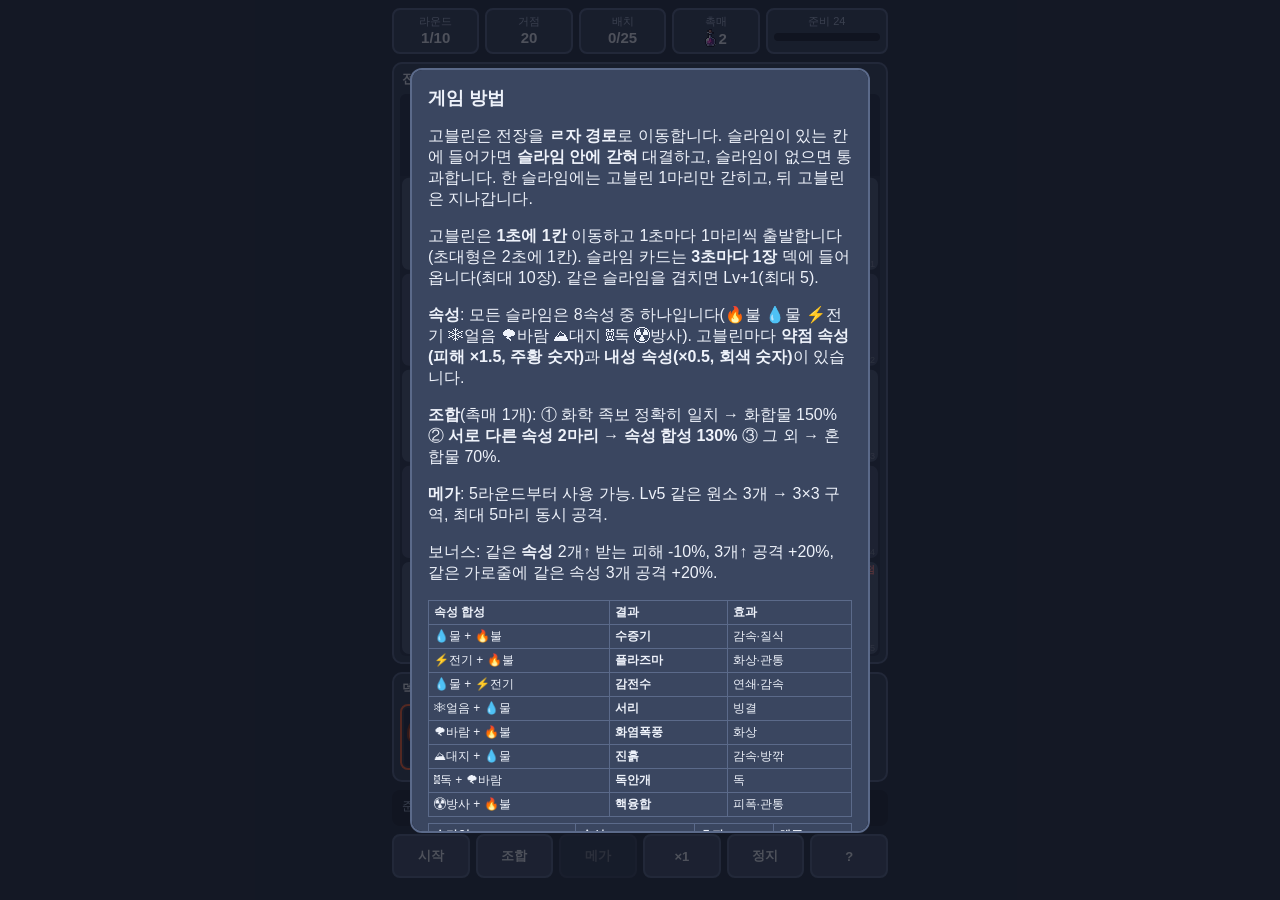
==== index.html @ 812b1ac6 "속성 시스템 복원: 8속성, 속성 합성, 고블린 상성 - 8속성(불·물·전기·얼음·바람·대지·독·방사), 원소 슬라임마다 소속 속성 - 순수 속성 슬라임 불·물·전기 추가 (전기:" ====
<!doctype html>
<html lang="ko">
<head>
<meta charset="utf-8">
<meta name="viewport" content="width=device-width, initial-scale=1, viewport-fit=cover, user-scalable=no">
<meta name="theme-color" content="#2b3447">
<meta name="apple-mobile-web-app-capable" content="yes">
<meta name="apple-mobile-web-app-status-bar-style" content="black-translucent">
<title>Element Slime Defense</title>
<link rel="manifest" href="manifest.json">
<link rel="icon" href="icons/icon.svg" type="image/svg+xml">
<link rel="apple-touch-icon" href="icons/icon-192.png">
<link rel="stylesheet" href="src/style.css">
</head>
<body>
<div id="app">
  <header class="hud">
    <div class="stat"><span class="k">라운드</span><b id="hRound">1/10</b></div>
    <div class="stat"><span class="k">거점</span><b id="hBase">20</b></div>
    <div class="stat"><span class="k">배치</span><b id="hCount">0/50</b></div>
    <div class="stat"><span class="k">촉매</span><b><img class="ico" src="assets/item_catalyst.png" alt=""><span id="hCat">2</span></b></div>
    <div class="stat timer"><span class="k" id="hPhase">준비</span><div class="bar"><i id="hTick"></i></div></div>
  </header>

  <section class="panel">
    <div class="ptitle">전장 <span class="sub">ㄹ자로 오는 고블린이 슬라임 칸에 들어가면 슬라임 안에 갇혀 대결</span></div>
    <canvas id="boardCv" aria-label="전장 5x5"></canvas>
  </section>

  <section class="panel deck">
    <div class="ptitle">덱 <b id="qCount">0</b> <span class="sub">3초마다 1장 · 카드를 판으로 드래그 (같은 슬라임 위 = 겹치기)</span></div>
    <div id="queue" class="qrow"></div>
  </section>

  <div id="info" class="info">준비 중…</div>

  <nav class="actions">
    <button class="btn" id="bStart">시작</button>
    <button class="btn" id="bCombo">조합</button>
    <button class="btn" id="bMega">메가</button>
    <button class="btn" id="bSpeed">×1</button>
    <button class="btn" id="bPause">정지</button>
    <button class="btn" id="bHelp">?</button>
  </nav>
</div>

<div id="modal" class="modal hidden" role="dialog" aria-modal="true">
  <div class="mcard">
    <h2 id="mTitle"></h2>
    <div id="mBody"></div>
    <div class="mbtns"><button class="btn" id="mOk">확인</button><button class="btn hidden" id="mAlt">다시 하기</button></div>
  </div>
</div>

<script type="module" src="src/main.js"></script>
</body>
</html>
---- src/style.css ----
:root {
  --bg: #2b3447; --panel: #3a4660; --panel2: #46536f; --line: #5b6a8a;
  --text: #eef2fa; --sub: #a9b6d0; --accent: #ffd34d; --danger: #ff5a5a; --ok: #6be08a;
}
* { box-sizing: border-box; -webkit-tap-highlight-color: transparent; }
html, body { margin: 0; height: 100%; background: var(--bg); color: var(--text);
  font-family: -apple-system, "Apple SD Gothic Neo", "Noto Sans KR", "Malgun Gothic", sans-serif;
  overscroll-behavior: none; touch-action: manipulation; user-select: none; -webkit-user-select: none; }
#app { max-width: 520px; margin: 0 auto; padding: max(8px, env(safe-area-inset-top)) 12px max(10px, env(safe-area-inset-bottom));
  display: flex; flex-direction: column; gap: 8px; min-height: 100%; }
.hud { display: grid; grid-template-columns: repeat(4, 1fr) 1.4fr; gap: 6px; }
.stat { background: var(--panel); border: 2px solid var(--line); border-radius: 8px; padding: 4px 6px; text-align: center; min-width: 0; }
.stat .k { display: block; font-size: 11px; color: var(--sub); }
.stat b { font-size: 15px; }
.timer .bar { height: 8px; background: #1f2636; border-radius: 4px; overflow: hidden; margin-top: 4px; }
.timer .bar i { display: block; height: 100%; width: 0; background: var(--accent); }
.panel { background: var(--panel); border: 2px solid var(--line); border-radius: 10px; padding: 6px; }
.ptitle { font-size: 13px; font-weight: 700; margin: 0 2px 6px; }
.ptitle .sub { font-weight: 400; color: var(--sub); font-size: 11px; }
.floorbar { display: flex; align-items: center; justify-content: center; gap: 12px; }
canvas { display: block; width: 100%; touch-action: none; border-radius: 6px; }
.qrow { display: flex; gap: 6px; overflow-x: auto; min-height: 46px; padding-bottom: 2px; touch-action: pan-x; }
.chip { flex: 0 0 42px; height: 42px; border-radius: 22px 22px 10px 10px; border: 2px solid rgba(0,0,0,.35);
  display: flex; align-items: center; justify-content: center; font-weight: 800; color: #10151f; font-size: 15px; touch-action: none; }
.chip.sel { outline: 3px solid var(--accent); outline-offset: 1px; }
.info { min-height: 36px; font-size: 12px; background: #222a3a; border-radius: 8px; padding: 8px 10px; color: var(--sub); }
.info b { color: var(--text); }
.actions { display: grid; grid-template-columns: repeat(6, 1fr); gap: 6px; }
.btn { background: var(--panel2); color: var(--text); border: 2px solid var(--line); border-radius: 8px; min-height: 44px;
  font-size: 13px; font-weight: 700; padding: 0 4px; cursor: pointer; }
.btn.sm { min-height: 32px; min-width: 40px; }
.btn.on { background: var(--accent); color: #222; border-color: #b8942a; }
.btn:disabled { opacity: .4; }
.ghost { position: fixed; pointer-events: none; z-index: 50; transform: translate(-50%, -60%); opacity: .85; }
.modal { position: fixed; top: 0; right: 0; bottom: 0; left: 0; background: rgba(10,14,24,.7); display: flex; align-items: center; justify-content: center; z-index: 100; padding: 16px; }
/* 팝업 상자: 덱 카드(.card)와 클래스 분리 */
.modal .mcard { background: var(--panel); border: 2px solid var(--line); border-radius: 12px; padding: 16px;
  width: calc(100vw - 32px); max-width: 460px; max-height: 85vh; overflow: auto; -webkit-overflow-scrolling: touch; }
.modal h2 { margin: 0 0 10px; font-size: 18px; }
.modal table { width: 100%; border-collapse: collapse; font-size: 12px; margin: 6px 0; }
.modal td, .modal th { border: 1px solid var(--line); padding: 3px 5px; text-align: left; }
.mbtns { display: flex; gap: 8px; margin-top: 12px; }
.mbtns .btn { flex: 1; }
.hidden { display: none !important; }
.ico { height: 18px; width: auto; vertical-align: -3px; margin-right: 2px; image-rendering: pixelated; }
.gimg { height: 34px; width: auto; vertical-align: middle; image-rendering: auto; }
.card { flex: 0 0 52px; height: 66px; border-radius: 8px; border: 2px solid rgba(0,0,0,.4); background: #263046;
  display: flex; flex-direction: column; align-items: center; justify-content: center; gap: 2px; touch-action: none;
  box-shadow: inset 0 0 0 2px rgba(255,255,255,.08); }
.card img { width: 42px; height: 34px; object-fit: contain; pointer-events: none; }
.card span { font-size: 12px; font-weight: 800; color: #eef2fa; pointer-events: none; }
.card.sel { outline: 3px solid var(--accent); outline-offset: 1px; }
.deck .qrow { min-height: 70px; }
.ghost.card { width: 52px; }
.card { position: relative; }
.card .blob { width: 38px; height: 28px; border-radius: 19px 19px 6px 6px; border: 2px solid rgba(0,0,0,.45);
  display: flex; align-items: center; justify-content: center; font-style: normal; font-size: 15px; pointer-events: none; }
.card .attr { position: absolute; top: 1px; right: 2px; font-size: 11px; pointer-events: none; }
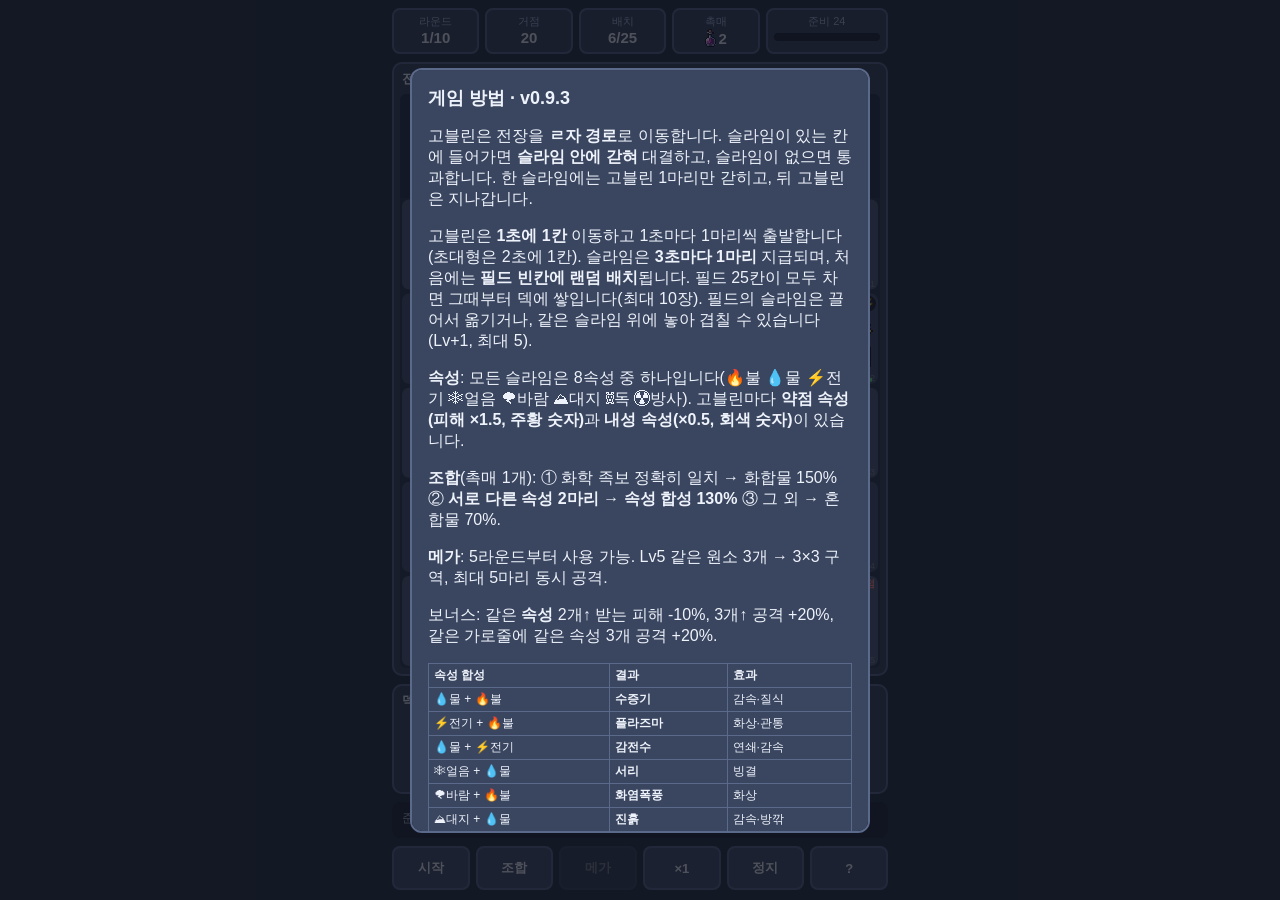
==== commit d8901362: "슬라임 필드 자동 배치, 오우거 잘림 수정 - 지급 방식: 시작 슬라임과 3초 지급 슬라임은 필드 빈칸에 랜덤 배치,   필드 25칸이 모두 차면 그때부터 덱에 쌓임 (CFG.AU" ====
--- a/index.html
+++ b/index.html
@@ -28,7 +28,7 @@
   </section>
 
   <section class="panel deck">
-    <div class="ptitle">덱 <b id="qCount">0</b> <span class="sub">3초마다 1장 · 카드를 판으로 드래그 (같은 슬라임 위 = 겹치기)</span></div>
+    <div class="ptitle">덱 <b id="qCount">0</b> <span class="sub">필드가 가득 차면 여기에 쌓임 · 카드를 판으로 드래그 (같은 슬라임 위 = 겹치기)</span></div>
     <div id="queue" class="qrow"></div>
   </section>
 
--- a/src/style.css
+++ b/src/style.css
@@ -56,3 +56,4 @@
 .card .blob { width: 38px; height: 28px; border-radius: 19px 19px 6px 6px; border: 2px solid rgba(0,0,0,.45);
   display: flex; align-items: center; justify-content: center; font-style: normal; font-size: 15px; pointer-events: none; }
 .card .attr { position: absolute; top: 1px; right: 2px; font-size: 11px; pointer-events: none; }
+.card .cardart { pointer-events: none; image-rendering: auto; }
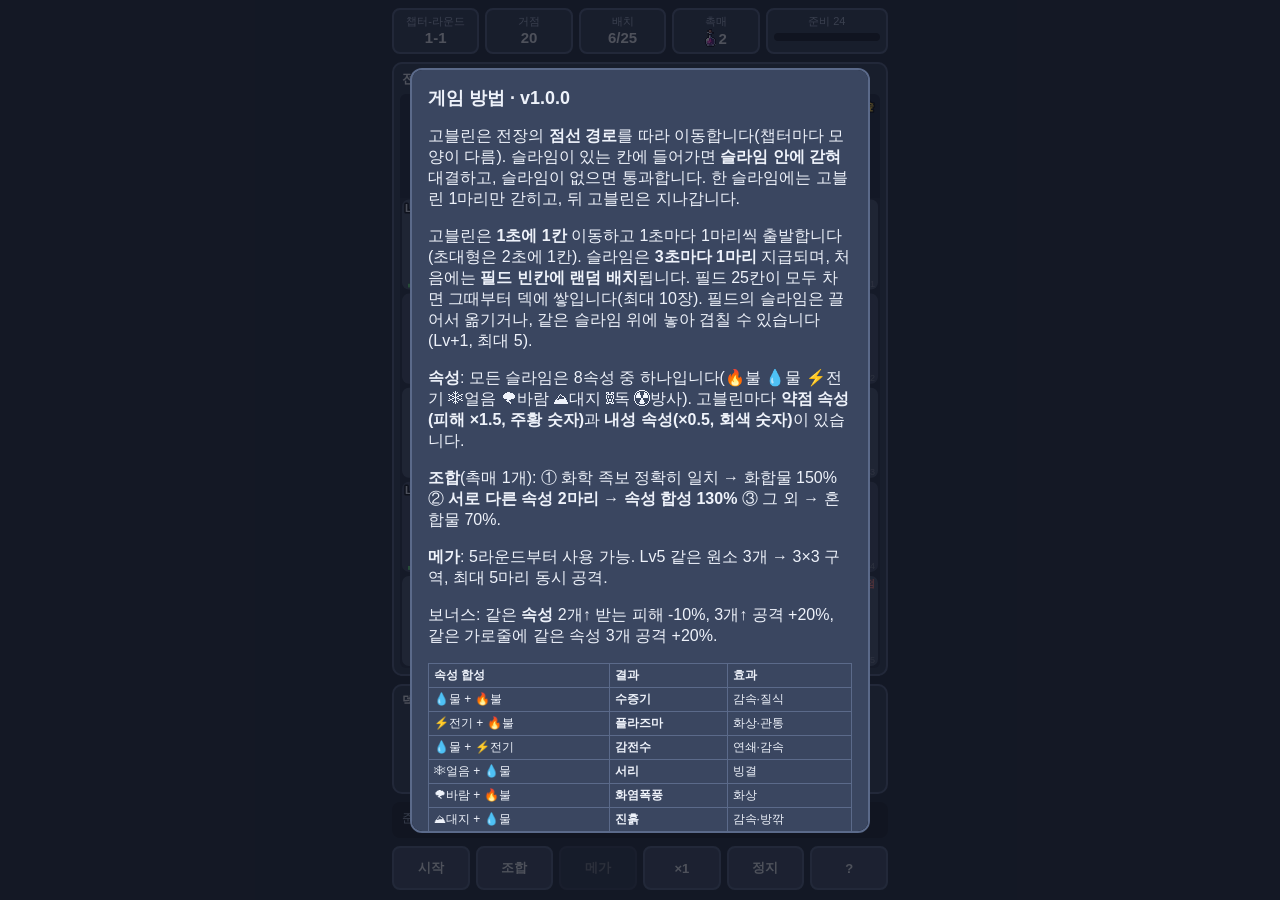
==== commit dcf9a23c: "5챕터 추가 (챕터당 10라운드) - 챕터: 1 고블린 숲(가로 ㄹ자) / 2 화산 동굴(세로 ㄹ자, 불+25% 얼음-25%)   / 3 얼음 설원(나선, 얼음+25% 불-25%)" ====
--- a/index.html
+++ b/index.html
@@ -15,7 +15,7 @@
 <body>
 <div id="app">
   <header class="hud">
-    <div class="stat"><span class="k">라운드</span><b id="hRound">1/10</b></div>
+    <div class="stat"><span class="k">챕터-라운드</span><b id="hRound">1-1</b></div>
     <div class="stat"><span class="k">거점</span><b id="hBase">20</b></div>
     <div class="stat"><span class="k">배치</span><b id="hCount">0/50</b></div>
     <div class="stat"><span class="k">촉매</span><b><img class="ico" src="assets/item_catalyst.png" alt=""><span id="hCat">2</span></b></div>
@@ -23,7 +23,7 @@
   </header>
 
   <section class="panel">
-    <div class="ptitle">전장 <span class="sub">ㄹ자로 오는 고블린이 슬라임 칸에 들어가면 슬라임 안에 갇혀 대결</span></div>
+    <div class="ptitle">전장 <span class="sub">점선 경로를 따라 오는 고블린이 슬라임 칸에 들어가면 갇혀 대결</span></div>
     <canvas id="boardCv" aria-label="전장 5x5"></canvas>
   </section>
 
--- a/src/style.css
+++ b/src/style.css
@@ -57,3 +57,9 @@
   display: flex; align-items: center; justify-content: center; font-style: normal; font-size: 15px; pointer-events: none; }
 .card .attr { position: absolute; top: 1px; right: 2px; font-size: 11px; pointer-events: none; }
 .card .cardart { pointer-events: none; image-rendering: auto; }
+.chlist { display: flex; flex-direction: column; gap: 8px; }
+.chbtn { display: flex; flex-direction: column; gap: 2px; text-align: left; background: var(--panel2); color: var(--text);
+  border: 2px solid var(--line); border-left-width: 8px; border-radius: 10px; padding: 10px 12px; cursor: pointer; font: inherit; }
+.chbtn b { font-size: 15px; }
+.chbtn span { font-size: 12px; color: var(--sub); }
+.chbtn:disabled { opacity: .45; cursor: default; }
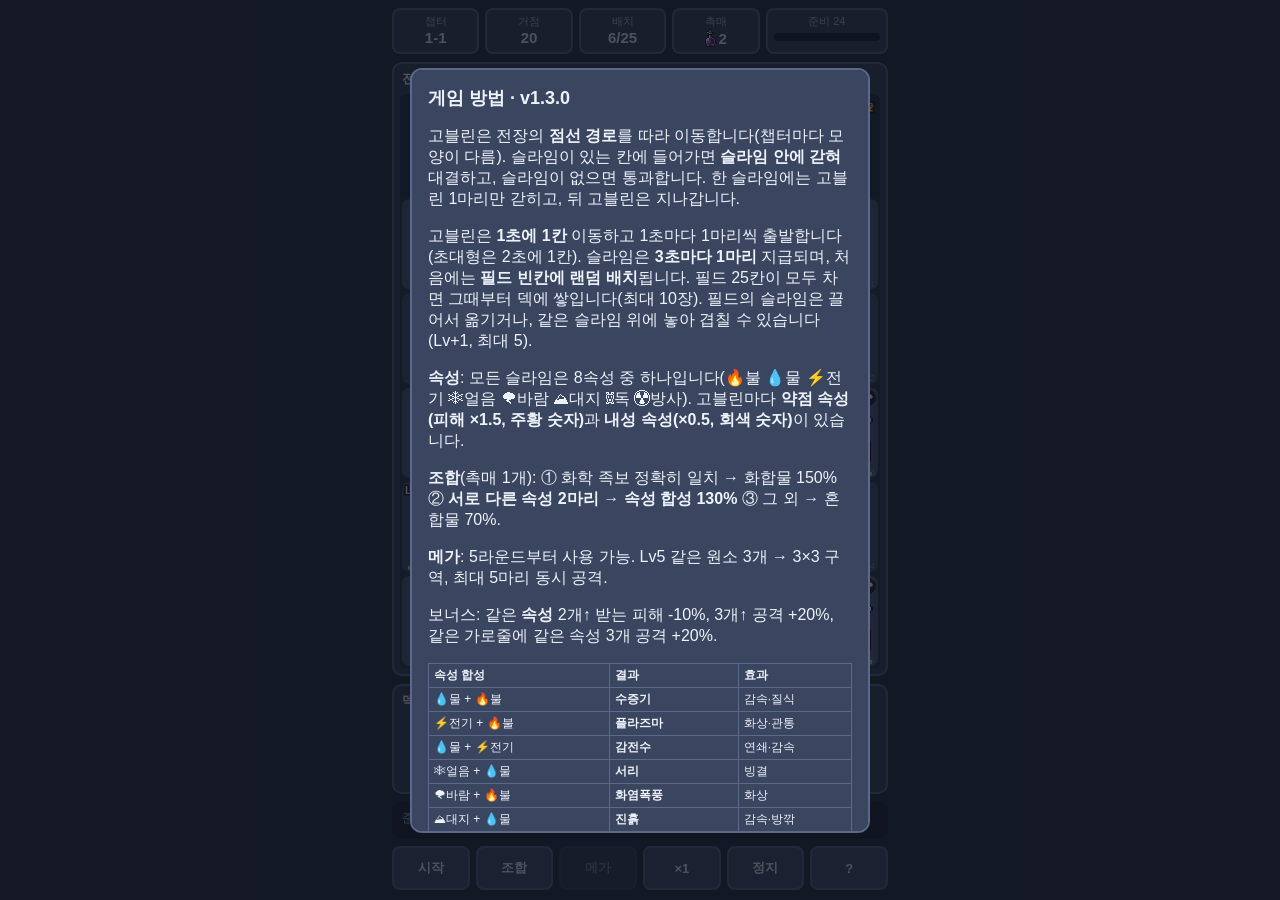
==== commit ec8edae5: "비밀 족보(말장난 화학식) 11종 추가 - HeHe 헤헤, NaNa 바나나, SUN 태양, SOS 구조 신호(거점 +3), HOHOHO 산타(촉매 +2),   CHUU 츄, CON" ====
--- a/index.html
+++ b/index.html
@@ -15,7 +15,7 @@
 <body>
 <div id="app">
   <header class="hud">
-    <div class="stat"><span class="k">챕터-라운드</span><b id="hRound">1-1</b></div>
+    <div class="stat"><span class="k">챕터</span><b id="hRound">1-1</b></div>
     <div class="stat"><span class="k">거점</span><b id="hBase">20</b></div>
     <div class="stat"><span class="k">배치</span><b id="hCount">0/50</b></div>
     <div class="stat"><span class="k">촉매</span><b><img class="ico" src="assets/item_catalyst.png" alt=""><span id="hCat">2</span></b></div>
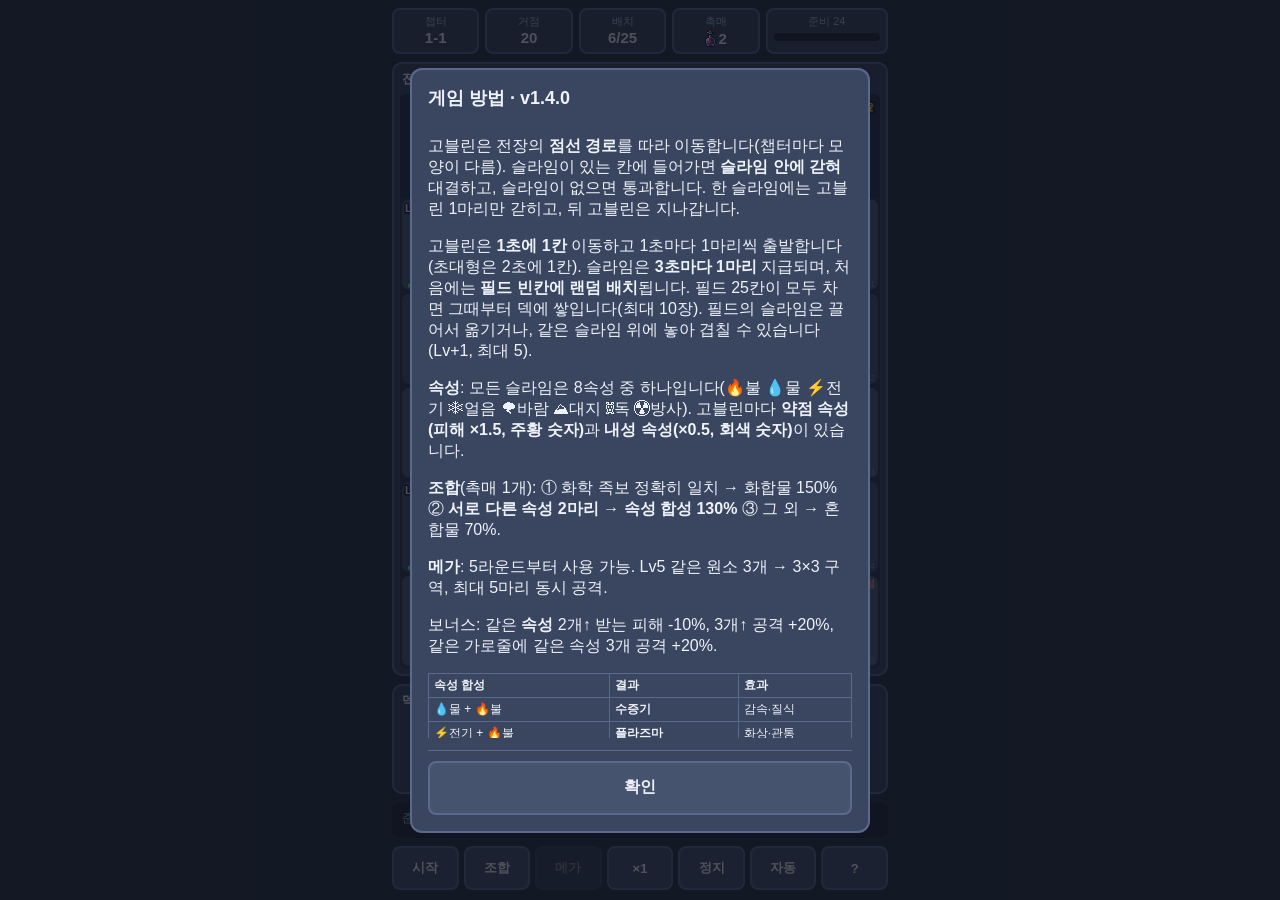
==== commit 837b2716: "자동 조합(방치형) 모드, 팝업 확인 버튼 수정 - 자동 버튼(토글, 상태 저장): 끄기 전까지 매 틱 최대 4번 최적 행동 실행   autoPlay(): 슬라임 가치 = 공격력 " ====
--- a/index.html
+++ b/index.html
@@ -40,6 +40,7 @@
     <button class="btn" id="bMega">메가</button>
     <button class="btn" id="bSpeed">×1</button>
     <button class="btn" id="bPause">정지</button>
+    <button class="btn" id="bAuto" aria-pressed="false">자동</button>
     <button class="btn" id="bHelp">?</button>
   </nav>
 </div>
--- a/src/style.css
+++ b/src/style.css
@@ -25,7 +25,8 @@
 .chip.sel { outline: 3px solid var(--accent); outline-offset: 1px; }
 .info { min-height: 36px; font-size: 12px; background: #222a3a; border-radius: 8px; padding: 8px 10px; color: var(--sub); }
 .info b { color: var(--text); }
-.actions { display: grid; grid-template-columns: repeat(6, 1fr); gap: 6px; }
+.actions { display: grid; grid-template-columns: repeat(7, 1fr); gap: 5px; }
+#bAuto.on { background: #6be08a; color: #10151f; border-color: #3fa85c; }
 .btn { background: var(--panel2); color: var(--text); border: 2px solid var(--line); border-radius: 8px; min-height: 44px;
   font-size: 13px; font-weight: 700; padding: 0 4px; cursor: pointer; }
 .btn.sm { min-height: 32px; min-width: 40px; }
@@ -63,3 +64,8 @@
 .chbtn b { font-size: 15px; }
 .chbtn span { font-size: 12px; color: var(--sub); }
 .chbtn:disabled { opacity: .45; cursor: default; }
+/* 팝업: 제목·본문만 스크롤, 버튼은 하단 고정 (긴 팝업에서도 바로 누를 수 있게) */
+.modal .mcard { display: flex; flex-direction: column; overflow: hidden; }
+.modal #mBody { overflow-y: auto; -webkit-overflow-scrolling: touch; flex: 1 1 auto; min-height: 0; overscroll-behavior: contain; }
+.modal .mbtns { flex: 0 0 auto; padding-top: 10px; border-top: 1px solid var(--line); }
+.modal .mbtns .btn { min-height: 54px; font-size: 16px; touch-action: manipulation; }
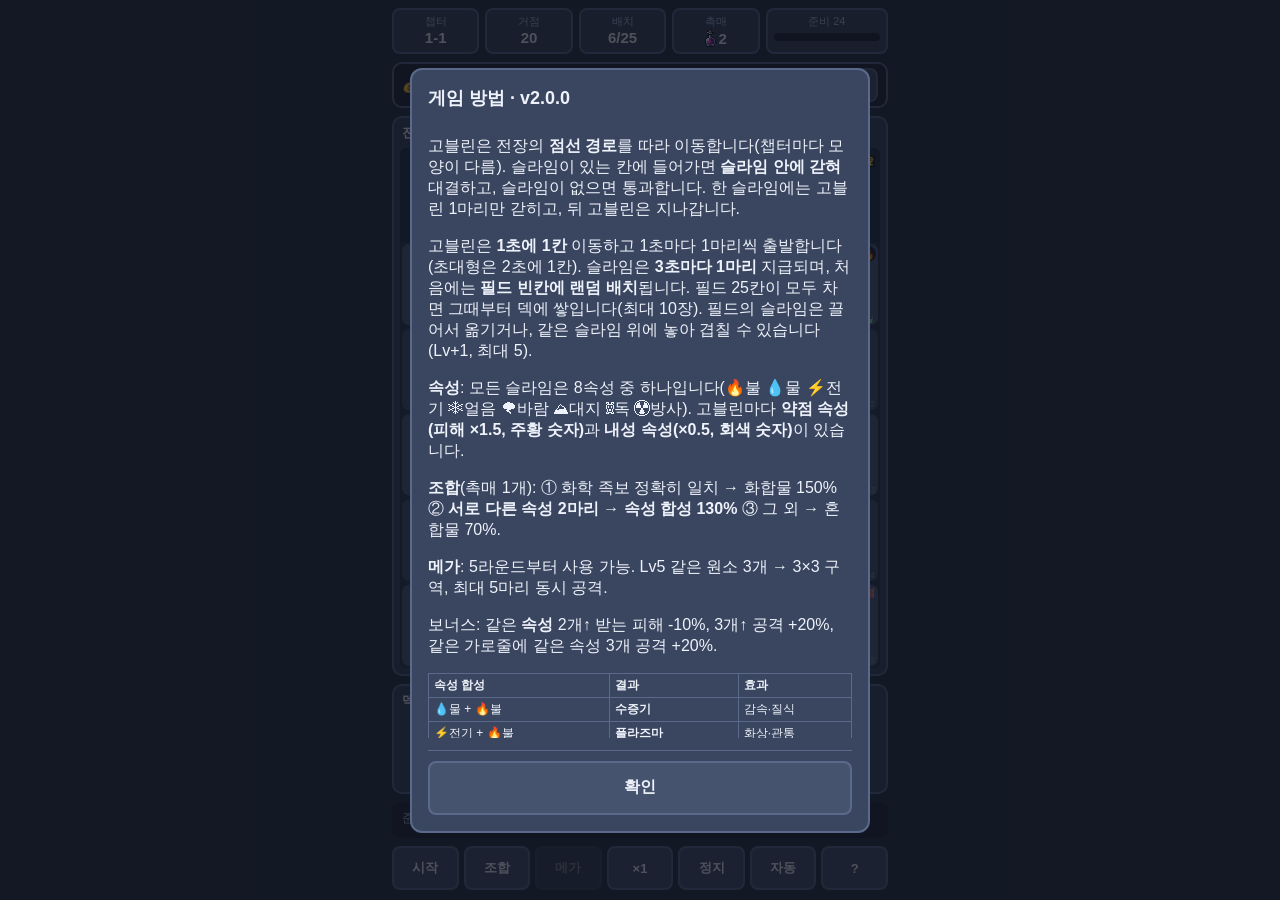
==== commit 07fa42a3: "성장형 방치 게임 v2.0: 강화·연구·덱·무한의 탑·환생·오프라인 보상 - src/meta.js: 골드·원소 결정·현자의 돌, 골드 강화 6종(공격·체력·지급 속도·촉매·   거" ====
--- a/index.html
+++ b/index.html
@@ -21,6 +21,14 @@
     <div class="stat"><span class="k">촉매</span><b><img class="ico" src="assets/item_catalyst.png" alt=""><span id="hCat">2</span></b></div>
     <div class="stat timer"><span class="k" id="hPhase">준비</span><div class="bar"><i id="hTick"></i></div></div>
   </header>
+
+  <div class="metabar">
+    <span class="res" title="골드"><b>💰</b><span id="mGold">0</span></span>
+    <span class="res" title="원소 결정"><b>💎</b><span id="mCrys">0</span></span>
+    <span class="res" title="현자의 돌"><b>🔮</b><span id="mStone">0</span></span>
+    <button class="btn sm" id="bUpg">⬆ 강화</button>
+    <button class="btn sm" id="bDeck">🃏 덱</button>
+  </div>
 
   <section class="panel">
     <div class="ptitle">전장 <span class="sub">점선 경로를 따라 오는 고블린이 슬라임 칸에 들어가면 갇혀 대결</span></div>
--- a/src/style.css
+++ b/src/style.css
@@ -69,3 +69,23 @@
 .modal #mBody { overflow-y: auto; -webkit-overflow-scrolling: touch; flex: 1 1 auto; min-height: 0; overscroll-behavior: contain; }
 .modal .mbtns { flex: 0 0 auto; padding-top: 10px; border-top: 1px solid var(--line); }
 .modal .mbtns .btn { min-height: 54px; font-size: 16px; touch-action: manipulation; }
+/* 성장(메타) */
+.metabar { display: flex; align-items: center; gap: 8px; background: #222a3a; border: 2px solid var(--line); border-radius: 10px; padding: 4px 8px; }
+.metabar .res { display: flex; align-items: center; gap: 3px; font-weight: 800; font-size: 14px; min-width: 0; }
+.metabar .res b { font-size: 13px; }
+.metabar .btn { margin-left: auto; min-height: 34px; padding: 0 10px; }
+.metabar .btn + .btn { margin-left: 0; }
+.tabs { display: flex; gap: 6px; margin-bottom: 8px; }
+.tabs .btn { flex: 1; min-height: 38px; }
+.uprow { display: flex; align-items: center; gap: 8px; padding: 8px 0; border-bottom: 1px solid var(--line); }
+.uprow .ic { font-size: 22px; width: 30px; text-align: center; }
+.uprow .tx { flex: 1; min-width: 0; font-size: 13px; }
+.uprow .tx b { display: block; font-size: 14px; }
+.uprow .tx span { color: var(--sub); font-size: 12px; }
+.uprow .btn { min-height: 42px; min-width: 92px; font-size: 13px; }
+.uprow .btn.cant { opacity: .45; }
+.deckgrid { display: grid; grid-template-columns: repeat(4, 1fr); gap: 6px; }
+.deckcard { background: #263046; border: 2px solid var(--line); border-radius: 8px; padding: 4px; text-align: center; font-size: 12px; color: var(--text); font: inherit; cursor: pointer; }
+.deckcard img { width: 100%; image-rendering: pixelated; }
+.deckcard.on { border-color: #6be08a; box-shadow: 0 0 0 2px #6be08a inset; }
+.deckcard small { display: block; color: var(--sub); }
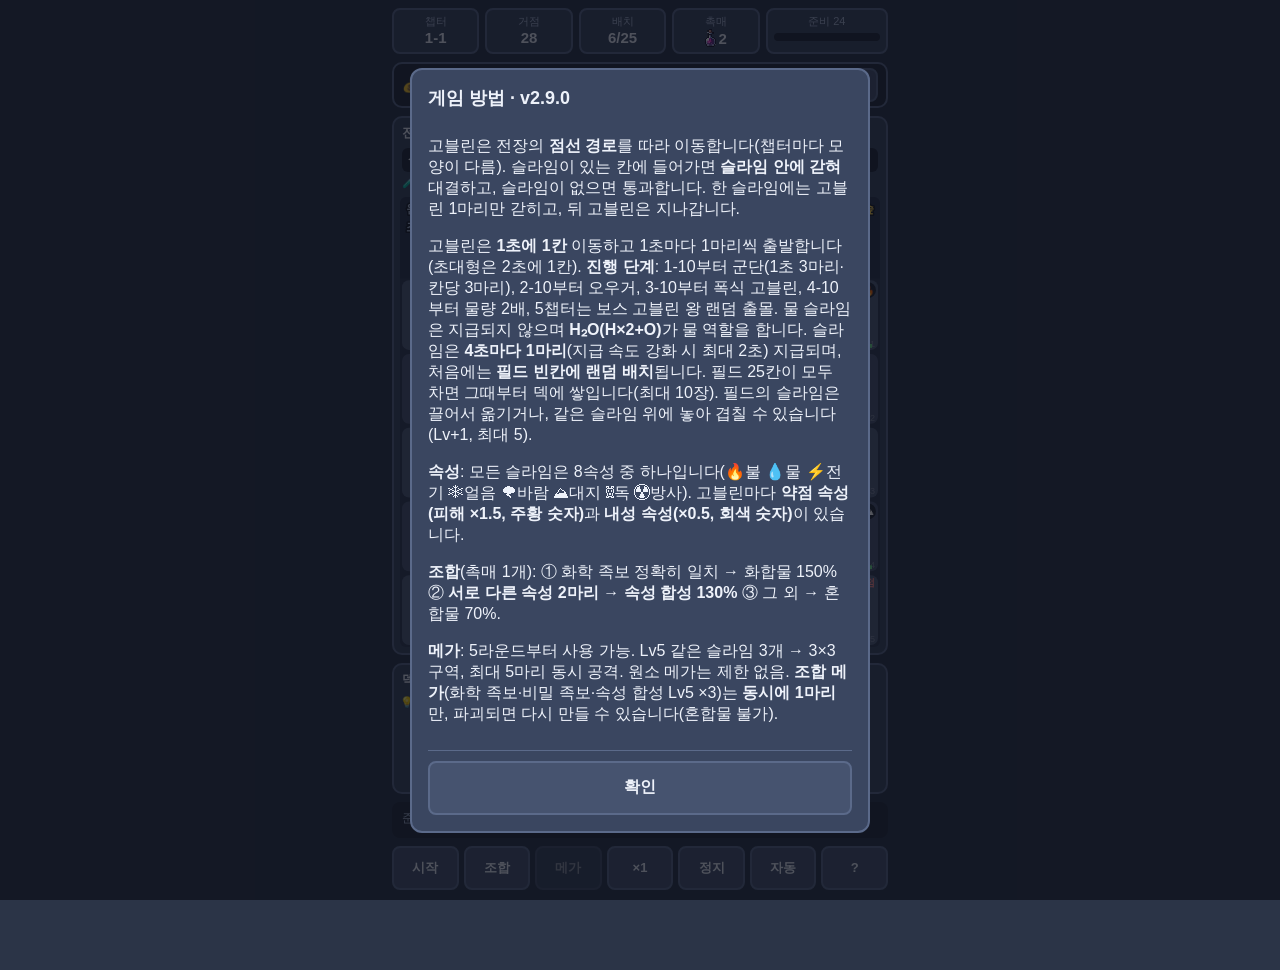
==== commit 96d64eae: "v2.9.0: 챕터 진행 단계 해금 · 5챕터 보스 · 튜토리얼 · 비밀 족보 상향 - 진행 단계: 1-10 군단, 2-10 오우거(체력 3배, 모든 슬라임과 교전), 3-10 폭" ====
--- a/index.html
+++ b/index.html
@@ -32,11 +32,13 @@
 
   <section class="panel">
     <div class="ptitle">전장 <span class="sub">점선 경로를 따라 오는 고블린이 슬라임 칸에 들어가면 갇혀 대결</span></div>
+    <div id="tut" class="tut" hidden></div>
     <canvas id="boardCv" aria-label="전장 5x5"></canvas>
   </section>
 
   <section class="panel deck">
     <div class="ptitle">덱 <b id="qCount">0</b> <span class="sub">필드가 가득 차면 여기에 쌓임 · 카드를 판으로 드래그 (같은 슬라임 위 = 겹치기)</span></div>
+    <div id="recos" class="recos" hidden aria-label="추천 조합"></div>
     <div id="queue" class="qrow"></div>
   </section>
 
--- a/src/style.css
+++ b/src/style.css
@@ -89,3 +89,76 @@
 .deckcard img { width: 100%; image-rendering: pixelated; }
 .deckcard.on { border-color: #6be08a; box-shadow: 0 0 0 2px #6be08a inset; }
 .deckcard small { display: block; color: var(--sub); }
+
+/* ---------- 홈 · 무한의 탑 랭킹 · 계정 (v2.3.0) ---------- */
+.lnk { background: none; border: 0; color: var(--accent); font: inherit; font-size: 13px; font-weight: 700; padding: 6px 4px; cursor: pointer; text-decoration: underline; text-underline-offset: 3px; }
+.acct { display: flex; align-items: center; justify-content: space-between; gap: 8px; background: var(--panel2); border: 2px solid var(--line); border-radius: 10px; padding: 6px 10px; font-size: 14px; margin-bottom: 10px; }
+.acct b { color: var(--accent); }
+.acct small { color: var(--sub); font-size: 12px; margin-left: 4px; }
+.bigbtn { display: flex; flex-direction: column; gap: 3px; width: 100%; text-align: left; position: relative; font: inherit; color: var(--text);
+  background: var(--panel2); border: 3px solid var(--line); border-radius: 14px; padding: 14px 14px 12px; margin-bottom: 10px; cursor: pointer; }
+.bigbtn b { font-size: 19px; }
+.bigbtn span { font-size: 13px; color: var(--sub); }
+.bigbtn .gold { color: var(--accent); font-weight: 700; }
+.bigbtn.ch { border-color: #6fa8ff; }
+.bigbtn.tw { border-color: #c27bff; background: linear-gradient(160deg, #4a3a5e, #352a48); }
+.bigbtn .tag { position: absolute; top: 12px; right: 14px; font-size: 14px; font-weight: 800; color: var(--accent); }
+.bigbtn .chips { display: grid; grid-template-columns: repeat(5, 1fr); gap: 5px; margin-top: 6px; }
+.bigbtn .chips i { font-style: normal; text-align: center; background: #263046; border: 1px solid var(--line); border-radius: 7px; padding: 4px 0; font-size: 13px; color: var(--text); }
+.bigbtn .chips i.ok { border-color: var(--ok); color: var(--ok); }
+.bigbtn .chips i.lock { opacity: .5; }
+.mine { display: grid; grid-template-columns: auto minmax(0, 1fr) auto; gap: 10px; align-items: center; background: linear-gradient(160deg, #4a3a5e, #352a48);
+  border: 2px solid #c27bff; border-radius: 12px; padding: 10px 12px; }
+.mine .cup { font-size: 24px; }
+.mine b { display: block; font-size: 15px; overflow: hidden; text-overflow: ellipsis; white-space: nowrap; }
+.mine span { font-size: 13px; color: var(--sub); }
+.mine .fl { font-size: 20px; font-weight: 900; color: var(--accent); white-space: nowrap; }
+.tnote { font-size: 12px; color: var(--sub); margin: 8px 0 0; line-height: 1.5; }
+.rhead { display: flex; justify-content: space-between; align-items: center; margin: 10px 0 4px; font-size: 14px; }
+.rank { list-style: none; margin: 0; padding: 0; display: flex; flex-direction: column; gap: 4px; }
+.rank li { display: grid; grid-template-columns: 2.4em minmax(0, 1fr) auto; gap: 8px; align-items: center; background: #263046; border-radius: 8px; padding: 7px 10px; font-size: 14px; }
+.rank li .n { text-align: center; font-weight: 800; color: var(--sub); }
+.rank li:nth-child(1) .n { color: #ffd34d; } .rank li:nth-child(2) .n { color: #dfe6f2; } .rank li:nth-child(3) .n { color: #e0a36b; }
+.rank li .nm { overflow: hidden; text-overflow: ellipsis; white-space: nowrap; }
+.rank li .nm small { color: #c27bff; font-size: 11px; margin-left: 6px; font-weight: 700; }
+.rank li .f { font-weight: 800; color: var(--accent); white-space: nowrap; }
+.rank li.me { outline: 2px solid #c27bff; }
+.rank li.empty { display: block; text-align: center; color: var(--sub); font-size: 13px; padding: 14px 8px; }
+.aform { display: flex; flex-direction: column; gap: 6px; }
+.aform label { display: flex; flex-direction: column; gap: 4px; font-size: 14px; font-weight: 700; }
+.aform label small { color: var(--sub); font-weight: 400; font-size: 12px; }
+.aform input { font: inherit; font-size: 16px; padding: 10px 12px; border-radius: 10px; border: 2px solid var(--line); background: #1f2738; color: var(--text);
+  user-select: text; -webkit-user-select: text; }
+.aform input:focus { outline: none; border-color: var(--accent); }
+.astat { min-height: 18px; margin: 0; font-size: 13px; color: var(--danger); }
+.astat.ok { color: var(--ok); }
+.aform .btn.go { background: #3f7a44; border-color: var(--ok); padding: 11px; font-size: 15px; font-weight: 800; }
+.aform .btn.go:disabled { opacity: .6; }
+.tnote.warn { margin: 4px 0 0; color: #ffcf8a; }
+.aform label + .astat:empty { min-height: 0; }
+.hrow { display: grid; grid-template-columns: 1fr 1fr; gap: 8px; }
+.hrow small { color: var(--sub); font-size: 11px; font-weight: 400; }
+.note { border: 1px solid var(--line); border-radius: 10px; padding: 10px 12px; margin-bottom: 10px; background: #263046; }
+.note.new { border-color: var(--accent); }
+.note h3 { margin: 0; font-size: 15px; color: var(--accent); }
+.note h3 small { color: var(--sub); font-weight: 400; font-size: 12px; margin-left: 6px; }
+.note .nt { display: block; font-size: 14px; margin: 2px 0 6px; }
+.note ul { list-style: none; margin: 0; padding: 0; display: flex; flex-direction: column; gap: 6px; }
+.note li { display: grid; grid-template-columns: 1.6em minmax(0, 1fr); gap: 4px; font-size: 13px; line-height: 1.5; color: var(--text); }
+.dstate { margin: 0 0 8px; font-size: 13px; font-weight: 700; color: #ffcf8a; }
+.dstate.ok { color: var(--ok); }
+.dnote { margin: 0 0 6px; font-size: 14px; }
+.btn:disabled { opacity: .5; cursor: default; }
+.adminbtn { display: block; text-align: center; text-decoration: none; margin-top: 8px; line-height: 40px; border-color: #c27bff; color: var(--text); font-weight: 700; }
+
+/* 튜토리얼 (탑 10층 전까지): 상성 표기 · 챕터 조합 설명 · 추천 조합 */
+.tut { font-size: 11px; margin: 0 2px 6px; display: flex; flex-direction: column; gap: 3px; line-height: 1.45; }
+.tut .aff { background: #1f2636; border-radius: 6px; padding: 4px 6px; }
+.tut .tb { color: var(--accent); } .tut .tw { color: var(--ok); } .tut .tr { color: var(--danger); }
+.tut .tip { color: var(--sub); }
+.recos { display: flex; gap: 6px; overflow-x: auto; margin: 0 0 6px; touch-action: pan-x; align-items: center; }
+.reco { flex: none; background: var(--panel2); border: 2px solid var(--accent); color: var(--text); border-radius: 8px; padding: 3px 9px; display: flex; flex-direction: column; align-items: center; font-size: 13px; min-height: 40px; cursor: pointer; }
+.reco small { color: var(--sub); font-size: 10px; }
+.reco:disabled { opacity: .45; border-color: var(--line); cursor: default; }
+.recos .none { font-size: 11px; color: var(--sub); }
+.tut[hidden], .recos[hidden] { display: none; }
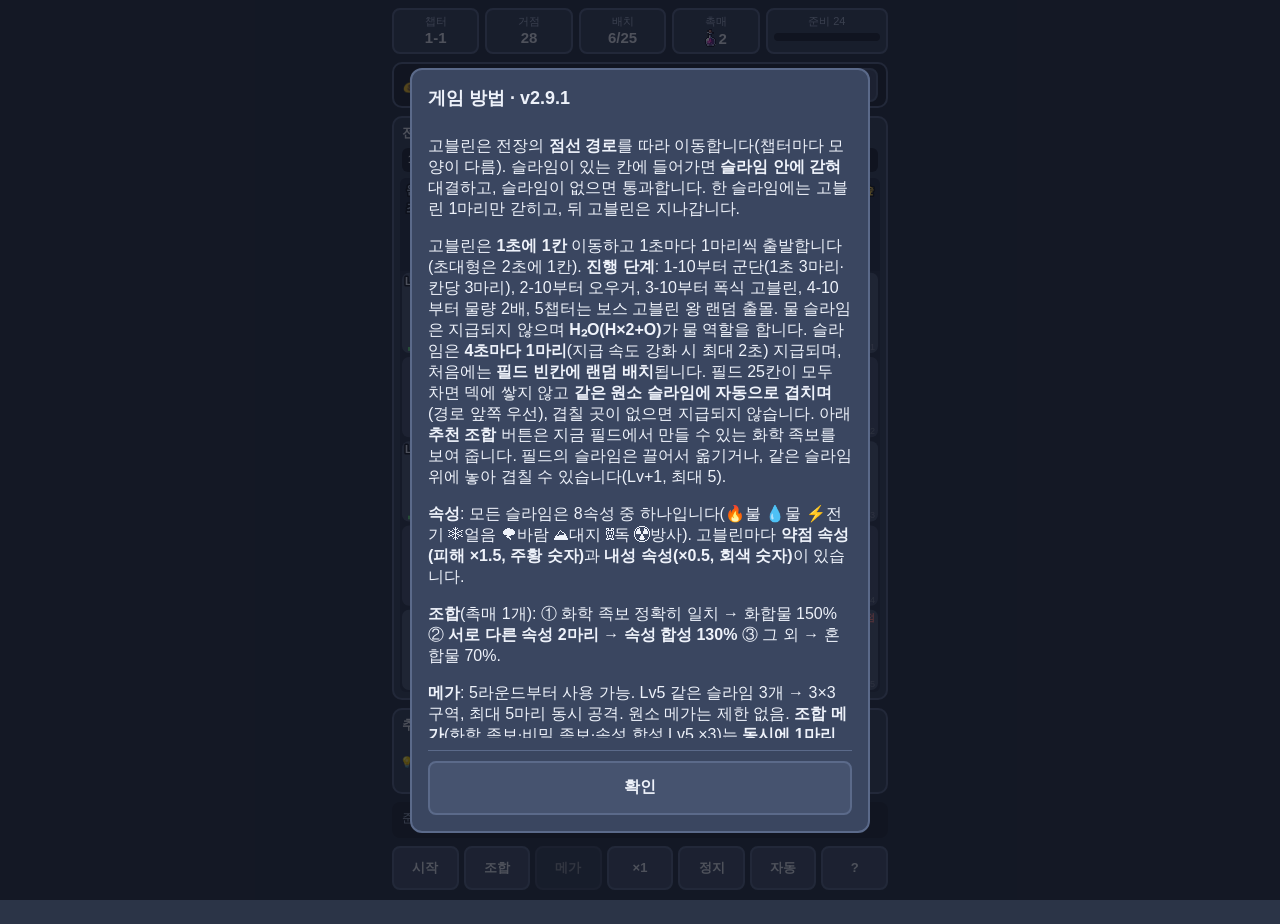
==== commit ff028eae: "v2.9.1: 하단 덱 → 추천 조합 전용, 상단 필드 특성만 표기 - 필드가 가득 차면 덱에 쌓지 않고 같은 원소에 자동 겹치기 (없으면 지급 생략) - 하단: 추천 조합(화학 " ====
--- a/index.html
+++ b/index.html
@@ -32,14 +32,14 @@
 
   <section class="panel">
     <div class="ptitle">전장 <span class="sub">점선 경로를 따라 오는 고블린이 슬라임 칸에 들어가면 갇혀 대결</span></div>
-    <div id="tut" class="tut" hidden></div>
+    <div id="tut" class="tut"></div>
     <canvas id="boardCv" aria-label="전장 5x5"></canvas>
   </section>
 
   <section class="panel deck">
-    <div class="ptitle">덱 <b id="qCount">0</b> <span class="sub">필드가 가득 차면 여기에 쌓임 · 카드를 판으로 드래그 (같은 슬라임 위 = 겹치기)</span></div>
-    <div id="recos" class="recos" hidden aria-label="추천 조합"></div>
-    <div id="queue" class="qrow"></div>
+    <div class="ptitle">추천 조합 <span class="sub">지금 필드에서 만들 수 있는 화학 족보 · 누르면 바로 조합 (촉매 1개)</span><b id="qCount" hidden></b></div>
+    <div id="recos" class="recos" aria-label="추천 조합"></div>
+    <div id="queue" class="qrow" hidden></div>
   </section>
 
   <div id="info" class="info">준비 중…</div>
--- a/src/style.css
+++ b/src/style.css
@@ -52,6 +52,8 @@
 .card span { font-size: 12px; font-weight: 800; color: #eef2fa; pointer-events: none; }
 .card.sel { outline: 3px solid var(--accent); outline-offset: 1px; }
 .deck .qrow { min-height: 70px; }
+.deck .recos { min-height: 46px; margin: 0; }
+.qrow[hidden] { display: none; }
 .ghost.card { width: 52px; }
 .card { position: relative; }
 .card .blob { width: 38px; height: 28px; border-radius: 19px 19px 6px 6px; border: 2px solid rgba(0,0,0,.45);
